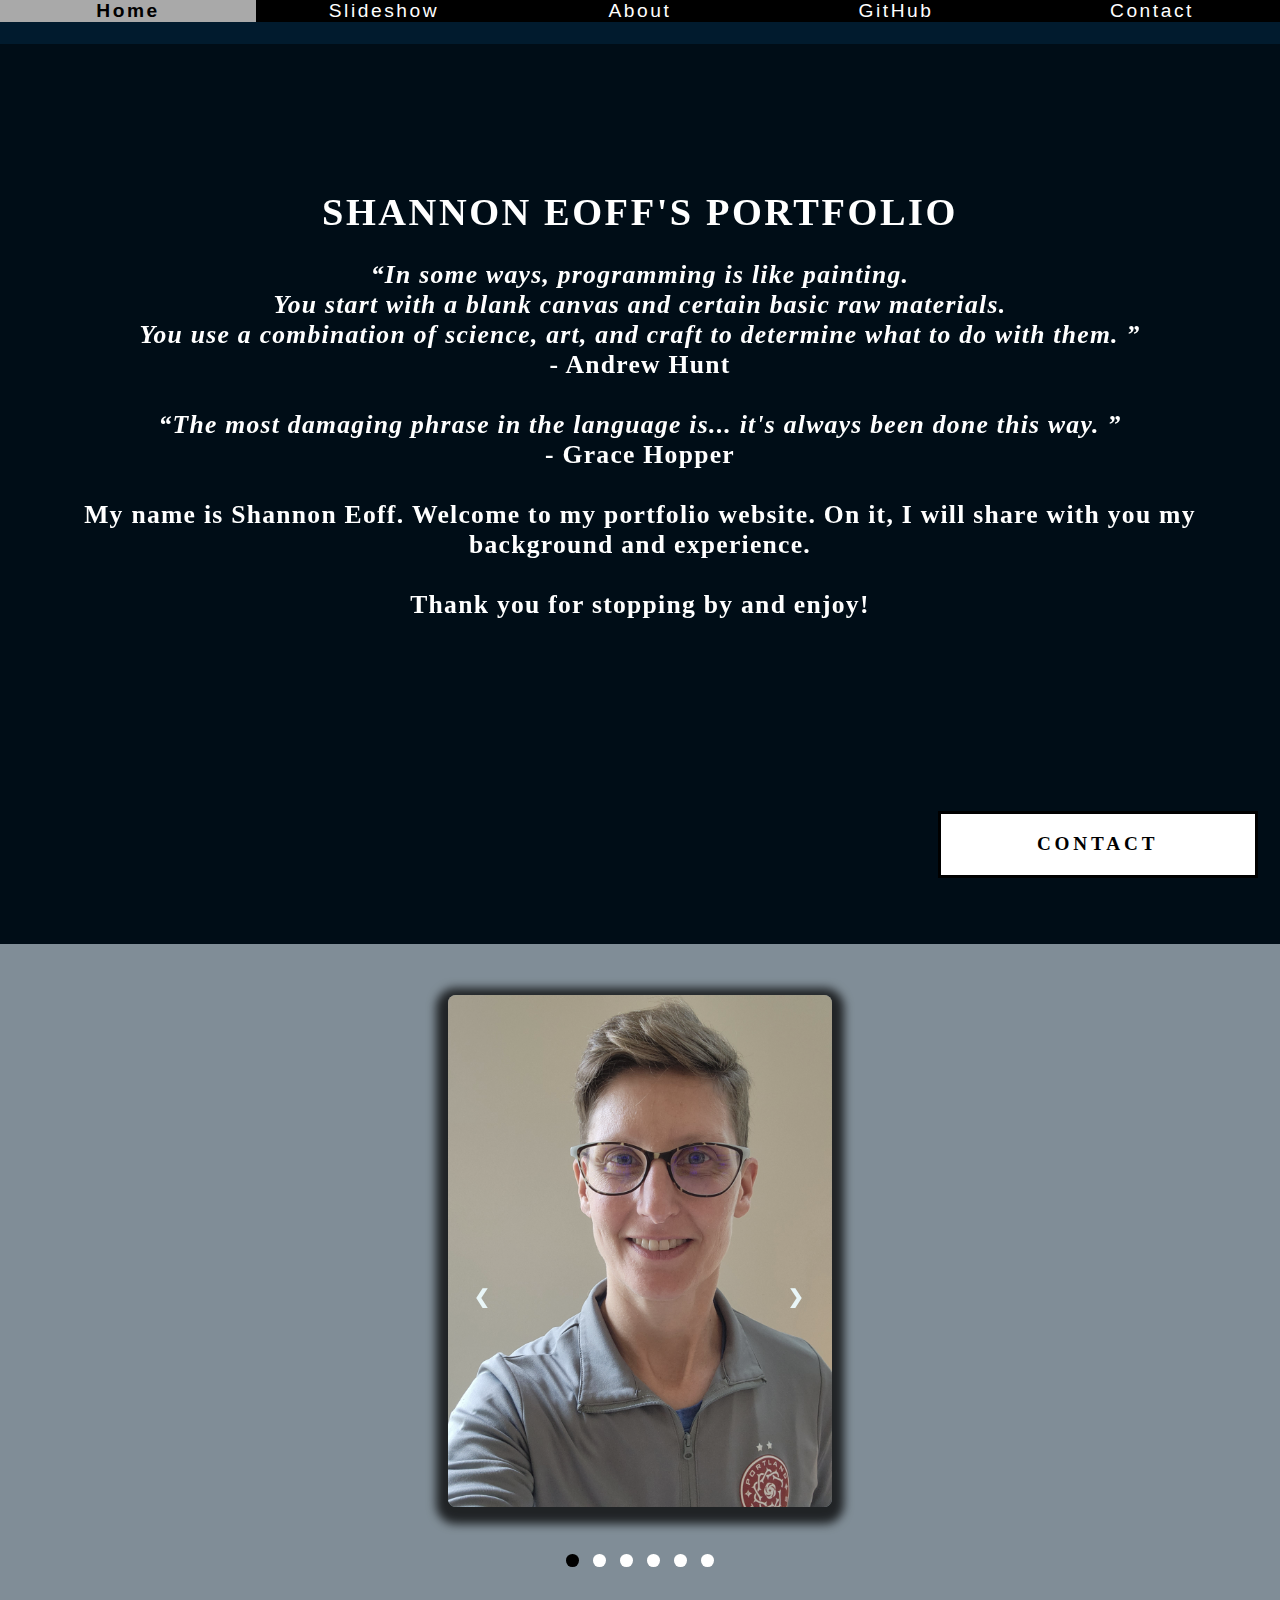
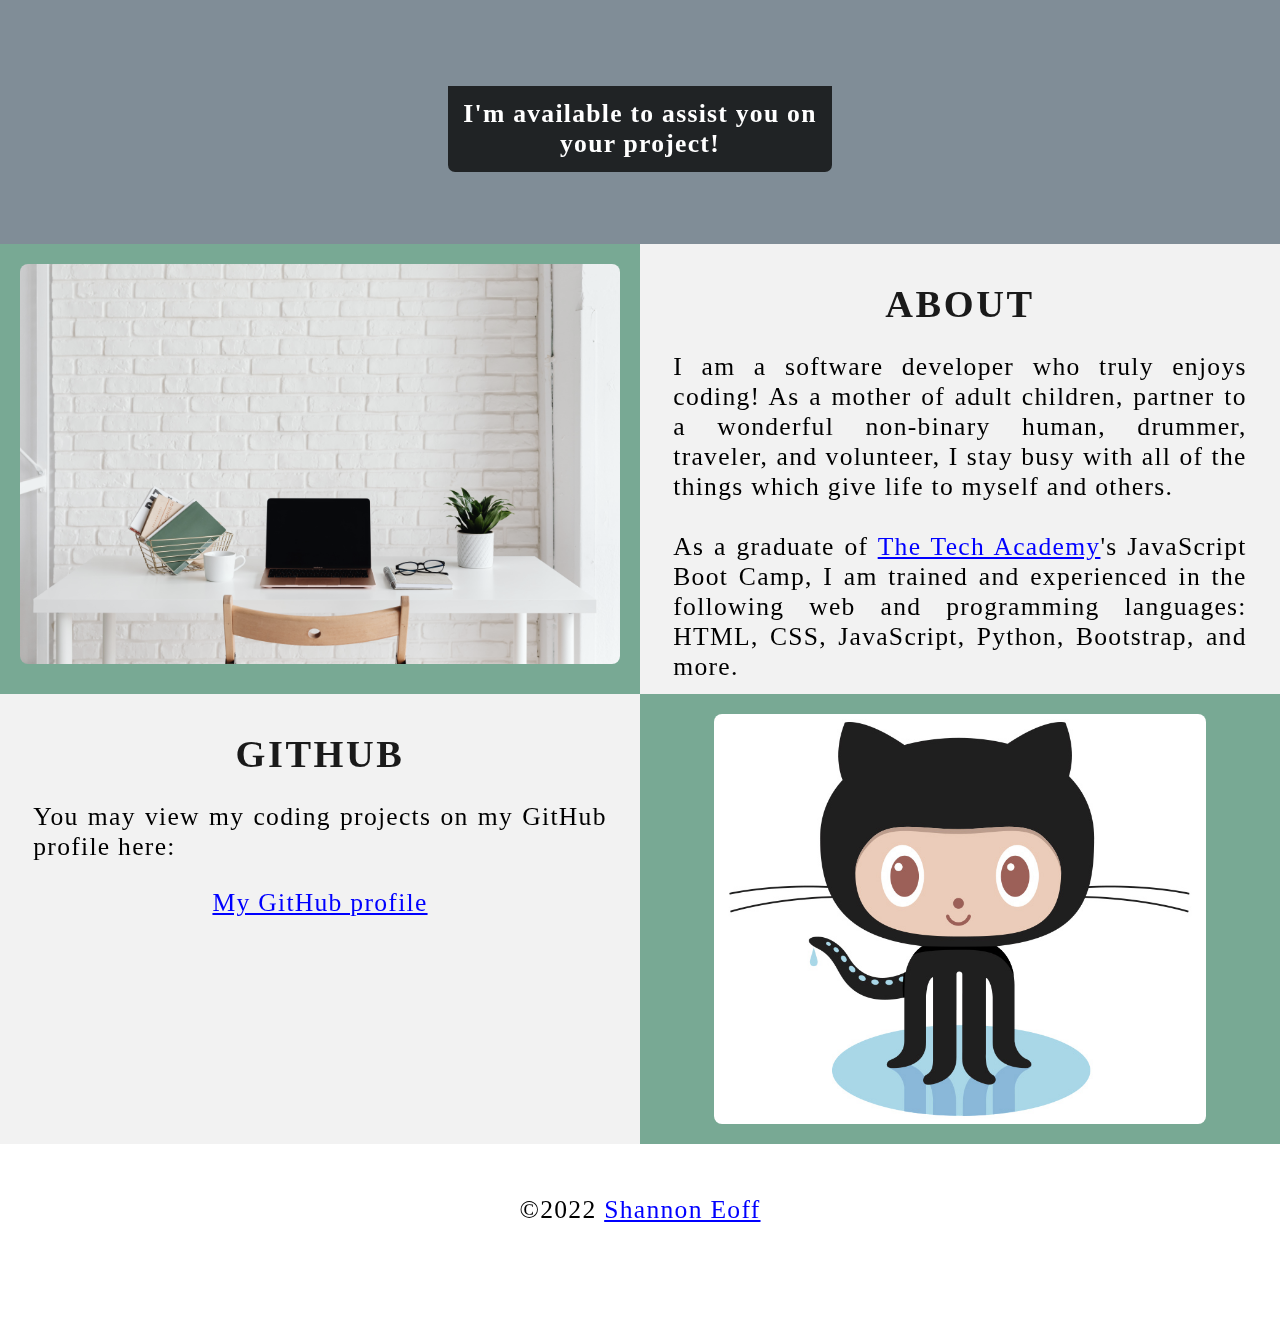
==== index.html @ e1ce5d08 "Edited index.html, portfolio.css: slides + contact" ====
<!DOCTYPE html>
<html lang="en">

<head>
    <meta charset="utf-8">
    <meta name="viewport" content="width=device-width, initial-scale=1" />
    <title>Shannon Eoff: Portfolio</title>
    <link rel="shortcut icon" type="img/jpg" href="images/coding_icon.png">
    <link rel="stylesheet" type="text/css" href="./stylesheet/portfolio.css">
</head>

<body class="background">

    <script>
        document.body.classList.add("fade-out");

        window.addEventListener("DOMContentLoaded", () => {
            document.body.classList.remove("fade-out");
        });
    </script>

    <!-- NAV BAR -->
    <div class="navbar">
        <a class="active" href="#home">Home</a>
        <a href="#slideshow">Slideshow</a>
        <a href="#about">About</a>
        <a href="#github">GitHub</a>
        <a onclick="openForm()" ondblclick="closeForm()" class="contact">Contact</a>
    </div>
    <!-- END NAV BAR -->

    <!-- Breaks between Nav Bar and First Heading -->
    <br>
    <br>

    <!-- BACKGROUND VIDEO -->
    <div id="home">
        <video autoplay muted loop id="Typing_Video">
            <source src="./images/video/Typing.mp4" type="video/mp4">
            <!-- Message if video doesn't run -->
            Your browser does not support HTML5 video.
        </video>
    </div>
    <!-- END BACKGROUND VIDEO -->

    <!-- VIDEO TEXT -->
    <div class="video-text">
        <h1 class="white-text">Shannon Eoff's Portfolio</h1>
        <strong>
            <p class="center">
                <q>In some ways, programming is like painting.
                    <br>You start with a blank canvas and certain basic raw materials.
                    <br>You use a combination of science, art, and craft to determine what to do with them.
                </q>
                <br> - Andrew Hunt
                <br>
                <br>
                <q>The most damaging phrase in the language is...&nbsp;it's always been done this way.
                </q>
                <br> - Grace Hopper
                <br>
                <br>My name is Shannon Eoff.&nbsp;Welcome to my portfolio website.&nbsp;On it, I will share with you my
                background and experience.
                <br>
                <br>Thank you for stopping by and enjoy!
            </p>
        </strong>
    </div>
    <!-- END VIDEO TEXT -->

    <!-- SLIDESHOW SECTION -->
    <div id="slideshow">
        <div id="Slideshow_Background">
            <div id="Slideshow_Container">
                <!-- Slide 1 of 6 -->
                <div class="mySlides fade">
                    <img class="Slideshow_Images" src="images/Selfie.jpg" alt="Selfie">
                    <div class="text">I'm available to assist you on your project!</div>
                </div>
                <!-- Slide 2 of 6 -->
                <div class="mySlides fade">
                    <img class="Slideshow_Images" src="images/HTML_CSS_and_JavaScript.jpeg"
                        alt="HTML, CSS, and JS logos">
                    <div class="text">I am a full-stack software developer,<br>trained in:<br>HTML, CSS, JavaScript,...
                    </div>
                </div>
                <!-- Slide 3 of 6 -->
                <div class="mySlides fade">
                    <img class="Slideshow_Images" src="images/Python.png" alt="Python logo">
                    <div class="text">...the popular programming language, Python,...</div>
                </div>
                <!-- Slide 4 of 6 -->
                <div class="mySlides fade">
                    <img class="Slideshow_Images" src="images/C_Sharp_and_Dot_NET.png" alt="C#, .NET logos">
                    <div class="text">...C#, .NET Framework, ASP.NET, MVC,...</div>
                </div>
                <!-- Slide 5 of 6 -->
                <div class="mySlides fade">
                    <img class="Slideshow_Images" src="images/SQL_and_Database.jpg" alt="SQL logo">
                    <div class="text">...back end development, databases, and SQL.</div>
                </div>
                <!-- Slide 6 of 6 -->
                <div class="mySlides fade">
                    <img class="Slideshow_Images" src="images/binary-world.jpg" alt="Binary Code + Earth">
                    <div class="text"><a class="white-text contact" onclick="openForm()">Reach out and we will talk!</a>
                    </div>
                </div>
                <!-- Previous and Next buttons -->
                <a class="Previous" onclick="plusSlides(-1)">&#10094;</a>
                <a class="Next" onclick="plusSlides(1)">&#10095;</a>
                <br><br> <!-- Adds a space between slideshow images and dots -->
                <!-- Slideshow dots (these are another way for users to navigate through the slideshow) -->
                <div style="text-align: center;">
                    <span class="dot" onclick="currentSlide(1)"></span>
                    <span class="dot" onclick="currentSlide(2)"></span>
                    <span class="dot" onclick="currentSlide(3)"></span>
                    <span class="dot" onclick="currentSlide(4)"></span>
                    <span class="dot" onclick="currentSlide(5)"></span>
                    <span class="dot" onclick="currentSlide(6)"></span>
                </div>
            </div>
        </div>
    </div>

    <!-- ABOUT SECTION -->
    <div class="row" id="about">
        <!-- LEFT COLUMN -->
        <div class="column_2">
            <img src="./images/laptop.jpg" alt="Laptop Setup">
        </div>
        <!-- RIGHT COLUMN -->
        <div class="column_1">
            <h1>About</h1>
            <p>
                I am a software developer who truly enjoys coding! As a mother of adult children, partner to a wonderful
                non-binary human, drummer, traveler, and volunteer, I stay busy with all of the things which give life
                to myself and others.
                <br>
                <br>As a graduate of <a href="https://www.learncodinganywhere.com" target="_blank">The Tech
                    Academy</a>'s JavaScript Boot Camp, I am trained and experienced in the following web and
                programming languages: HTML, CSS, JavaScript, Python, Bootstrap, and more.
                <br>
                <br>Let's collaborate together on your project. <a onclick="openForm()" class="contact">Contact</a> me
                below!
            </p>
        </div>
    </div>
    <!-- END ABOUT SECTION -->

    <!-- GITHUB SECTION -->
    <div class="row" id="github">
        <!-- LEFT COLUMN -->
        <div class="column_1">
            <h1>GitHub</h1>
            <p>
                You may view my coding projects on my GitHub profile here:
                <br>
            <p class="center"><a href="https://github.com/shannoneoff" target="_blank">My GitHub profile</a></p>
            </p>
        </div>
        <!-- RIGHT COLUMN -->
        <div class="column_2">
            <a href="https://github.com/shannoneoff" target="_blank"><img src="./images/Octocat.jpg"
                    alt="GitHub Octocat logo"></a>
        </div>
    </div>
    <!-- END GITHUB SECTION -->

    <!-- CONTACT SECTION -->
    <div id="contact">
        <button onclick="openForm()" class="Pop_Up_Button">CONTACT</button>
        <div class="form-popup" id="myForm">

            <!-- FORMSPREE Form data -->
            <form action="https://formspree.io/f/xyyvpbwa" method="post" class="form-container">
                <h1>Contact</h1>
                <label for="name"><b>Name:</b></label>
                <input type="text" placeholder="Your Full Name" name="name" required>
                <label for="email"><b>Email:</b></label>
                <input type="text" placeholder="Email Address" name="email" required>
                <label for="phone"><b>Phone:</b></label>
                <input type="text" placeholder="Phone Number (optional)" name="phone">
                <label for="message"><b>Message:</b></label>
                <input type="text" placeholder="Enter your message here" name="message" required>

                <button type="submit" class="btn submit">SUBMIT</button>
                <button type="button" class="btn cancel" onclick="closeForm()">CLOSE</button>
            </form>
        </div>
    </div>
    <!-- END CONTACT SECTION -->

    <!-- FOOTER SECTION -->
    <footer>
        <p>
        <p class="center">&copy;2022 <a href="https://github.com/shannoneoff">Shannon Eoff</a></p>
        <br>
        </p>
    </footer>
    <!-- END FOOTER SECTION -->

    <script src="./javascript/portfolio.js"></script>
</body>

</html>
---- stylesheet/portfolio.css ----
/**** GENERAL STYLING ****/

/* HTML */
html {
    background-color: rgb(1, 27, 46);   /* Color of page until fade-in is complete */
    scroll-behavior: smooth;    /* Creates a smooth scrolling effect when Nav Bar is clicked */
}

/* Body */
body {
    margin: 0%;             /* Site displays to the edge of browser screen */
    opacity: 1;             /* Utilizing a fade-in... */
    transition: 0.75s opacity; /* ...as the page loads... */
    letter-spacing: .2vw;   /* Relative measurement: 1vw = 1% of viewport width */
    font-family: Avante Garde, Helvetica;
    font-size: 1.5vw;
    overflow-x: hidden;     /* Prevents horizontal scroll bar from appearing when quote is hovered over */
    user-select: none;      /* Prevents text from being highlighted by user */
}

body.fade-out {             /* ...completing the fade */
    opacity: 0;             /* Sets opacity level at start of page load */
    transition: none;
}

/* Heading 1 Elements */
h1 {
    font-size: 3vw;
    text-transform: uppercase;  /* Capitalizes all h1 headings */
    font-family: "Trebuchet MS", Optima;
    text-align: center;     /* Centers all h1 elements */
    margin-top: 3%;         /* Adds small margin above h1 elements */
    color: #1a1a1a;
}

/* Heading 1 Elements Hover Effect */
h1:hover {
    filter: grayscale(5%);  /* Adds slightly gray filter to h1 headings when hovered over */
    transform: scale(1.1);  /* When h1 elements are hovered over, they increase in size by 1.1 */
    transition: transform 1s;   /* Transformation lasts 1 second */
}

/* Portfolio Title Text */
.white-text {
    color: #fff;          /* Changes color of Portfolio Title text */
    padding-top: 10vh;      /* Adds padding (equal to 10% of viewport height) to top of Portfolio Title text */
}

/* Paragraph Elements */
p {
    font-family: Perpetua, Rockwell Extra Bold;
    text-align: justify;    /* Justifies text in paragraph elements */
    letter-spacing: .1vw;   /* Expands text slightly */
    font-size: 2.5vw;       /* Relative font sizing equal to 2.5% of viewport width */
    padding-left: 1vw;      /* Relative padding equal to 1% of viewport width */
    padding-right: 1vw;
}

/* Paragraph Elements Hover Effect */
p:hover {
    transition: transform 1s;   /* Transform effect lasts 1 second */
    transform: scale(1.01); /* Paragraphs increase slightly in size when hovered over */
}

/* Center Class */
.center {
    text-align: center;     /* Centers text */
}

/* Center Class Hover Effect - Quote, GitHub Link, and Footer */
.center:hover {
    transition: transform 2s;   /* Transform effect lasts 2 seconds */
    transform: scale(1.1);  /* Center Class elements increase in size by 10% when hovered over */
}

/* Anchor Elements */
a {
    color: blue;          /* All links are blue */
    cursor: pointer;        /* Mouse changes to a pointer when hovering over or clicking links */
    text-decoration: underline; /* All links are underlined */
}

/* Quotation Elements */
q {
    font-style: italic;     /* Italicizes quote */
}

/* Image Elements */
img {
    filter: grayscale(25%); /* Rids images of 25% of their color */
    border-radius: 8px;     /* Images have rounded corners */
    max-width: 100%;        /* All images stay within the width of their container */
    max-height: 100%;       /* All images stay within the height of their container */
    display: block;         /* By specifying block display, images will be able to be centered */
    margin: auto auto auto auto;    /* Centers all images */
}

/* Image Elements Hover Effect */
img:hover {
    filter: grayscale(5%);  /* Brings back most of images' color when hovered over */
    transition: transform 1s;   /* Transforms image in 1 second */
    transform: scale(1.1);  /* Increases image size when hovered over */
}

/* Footer Element */
footer {
    padding: 2%;            /* Padding is equal to 2% of the width of the element's area */
    background-color: white;
}

/**** END OF GENERAL STYLING ****/

/**** NAVBAR STYLING ****/
.navbar {
    overflow: hidden;       /* Any content overflowing Nav Bar boundary is not displayed */
    background-color: black;    /* Nav Bar color is black */
    position: fixed;        /* Keeps Nav Bar fixed at top of screen while scrolling */
    top: 0;                 /* No space is displayed above Nav Bar */
    width: 100%;            /* Nav Bar spans width of page */
    z-index: 1;             /* Ensures other elements don't display over Nav Bar */
    -webkit-animation: moveNav 5s;  /* For Safari 4.0 - 8.0 */
    animation: moveNav 5s;  /* moveNav animation lasts 5 seconds */
}

/* moveNav animation effect for moving the nav bar in from the left of the screen */
@keyframes moveNav {
    from {left: -100vw;}    /* Navbar is starting off screen to the left */
    to {left: 0vw;}         /* Moves the navbar into place on the screen */
}

/* Navbar links */
.navbar a {
    float: left;            /* Nav Bar text floats on the left */
    display: block;         /* Ensures text will display on the same line or row, instead of a new line */
    color: white;         /* Nav Bar text font color */
    padding: .75vw 1 vw;    /* Padding around text */
    text-decoration: none;  /* Gets rid of underlines under text */
    width: 20%;
    font-family: Avant Garde, Helvetica;
    font-size: 1.5vw;
    text-align: center;     /* Centers text within its container */
    position: relative;     /* Sets text relative to its normal positioning, allowing us to use the animation below */
    -webkit-animation: moveNavText 2s;    /* Animation for Safari 4.0 - 8.0 */
    animation: moveNavText 2s;    /* Applies moveNavText animation for 2 seconds */
}

/* moveNavText animation effect for moving the navbar text from above the view to the navbar */
@keyframes moveNavText {
    from {top: -100vw;}     /* Sets Nav Bar text 100% above viewport */
    to {top: 0vw;}          /* Lowers Nav Bar text onto the Nav Bar */
}

/* Navbar hover effects */
.navbar a:hover {
    background-color: #f4f4f4;  /* Defines background color displayed when link is hovered over */
    color: black;           /* Font color displayed when Nav Bar elements are hovered over */
    font-weight: bold;        /* Text becomes bold when hovered over */
    cursor: pointer;
    transition: 0.5s ease-in; /* Creates smooth transition for hover trigger */
}

/* Navbar Home button */
.navbar a.active {            /* Targets the a element on Nav Bar with the "active" class */
    background-color: darkgray;
}
/**** END NAVBAR STYLING ****/

/**** VIDEO STYLING ****/
/* Formatting for background video */
#Typing_Video {
    position: fixed;            /* Fixes video to page */
    right: 0;                   /* Ensures no space between edge of video and edge of page */
    bottom: 0;                  /* Ensures no space between edge of video and bottom of page */
    min-width: 100%;            /* Video is displayed across full width of page */
    z-index: -1;                /* Places video behind other elements on page */
}

/* Text over video */
.video-text {
    background: rgba(0, 0, 0, 0.5); /* Semi-transparent background for text to sit over */
    color: white;               /* Makes the font color white */
    width: 100%;                  /* Ensures the video-text container fills width of video */
    height: 100vh;                /* Ensures the video-text container fills height of viewport so slideshow is not 
                                        partially displayed */
    padding-top: 2vh;             /* Adds padding around video-text container so background goes slightly beyond text */
    position: relative;           /* Sets text relative to normal positioning, allowing use of animation below */
    -webkit-animation: moveVideoText 5.1s;  /* Animation for Safari 4.0 - 8.0 */
    animation: moveVideoText 5.1s;  /* Animation takes 5.1 seconds */
}

/* Causes overlay video text to move up from bottom of page upon page load */
@keyframes moveVideoText {
    from {top: -100vw;}             /* Sets position of video text to above the viewport */
    to {top: 0vw;}                  /* Moves video text to normal positioning on viewport */
}
/**** END VIDEO STYLING ****/

/**** SLIDESHOW STYLING ****/
#Slideshow_Background {
    background: rgba(255, 255, 255, 0.5);  /* Creates a slightly transparent white background that's placed over the 
                                                video in the background */
}

.mySlides {
    display: none;                  /* Prevents images from being displayed - JS will be used to display them */
}

/* Slideshow section / container */
#Slideshow_Container {
    width: 30vw;                    /* Relative sizing of the container for the slideshow set to 30% of viewport width */
    height: 100vh;                  /* Relative sizing of the container for the slideshow set to 100% of viewport height */
    padding-top: 4%;                /* Adds a small padding to top of slideshow container */
    padding-bottom: 4%;             /* Adds a small padding to bottom of slideshow container */
    position: relative;             /* Sets container relative to its normal positioning */
    margin: auto;                   /* Horizontally centers container on page */
}

/* Removes underline from Previous and Next buttons on slideshow */
#Slideshow_Container a {
    text-decoration: none;
}

/* Images contained within slideshow */
.Slideshow_Images {
    vertical-align: middle;         /* Centers images vertically within slideshow container */
    height: auto;                   /* Height of images is automatically adjusted based on content (ie if images are 
                                        different sizes, they display as different sizes */
    box-shadow: 0px 5px 10px 12px rgba(0, 0, 0, .75);   /* Adds shadow around slideshow images */
    width: 100%;                    /* Width of images is automatically adjusted based upon content */
}

/* Next and Previous buttons */
.Previous, .Next {
    cursor: pointer;                /* Mouse changes to pointer when buttons are selected */
    position: absolute;             /* Buttons positioned relative to slideshow container */
    top: 35%;                       /* Moves buttons up in slideshow container */
    width: auto;                    /* Width of buttons is automatically adjusted based upon content */
    padding: 2vw;                   /* Adds padding equal to 2% of viewport width */
    color: rgb(233, 246, 248);
    font-weight: bold;
    font-size: 1.5vw;
    border-radius: 0 3px 3px 0;     /* Adds slightly rounded border on top and bottom right corners */
    user-select: none;              /* Makes it so user cannot highlight text */
    transition: 0.6s ease;          /* Specifies details of hover transition for these elements */
}

/* Positioning Next button on right hand side */
.Next {
    right: 0;                       /* Moves Next button to right side of slideshow container */
    border-radius: 0 3px 3px 0;     /* Changes border radius on Next button to top and bottom left of button */
}

/* Hover effect on slideshow buttons */
.Previous:hover, .Next:hover {
    background-color: rgba(0, 0, 0, 0.4);   /* Makes background of arrows a transparent gray color */
    color: white;                   /*Makes arrows white when hovered over */
}

/* Slideshow text */
.text {
    color: white;
    padding: 1vw;
    position: absolute;             /* Ensures text is positioned within image */
    bottom: 8vh;                    /* Sets text at bottom of image */
    width: 100%;                    /* Element covers full width of image */
    text-align: center;             /* Text is centered within image */
    font-family: Perpetua, Rockwell Extra Bold;
    letter-spacing: .1vw;           /* Gives slight spacing between letters */
    font-size: 1.5vw;               /* Font size is relative to size of viewport width */
    background-color: rgba(0, 0, 0, 0.75);  /* Gives slightly transparent black background */
    font-weight: bold;
    border-radius: 0px 0px 7px 7px; /* Gives text background rounded corners on bottom left and right corners */
}

/* Styling of dots under slideshow */
.dot {
    cursor: pointer;                /* Cursor changes to pointer when hover over dots */
    height: 1vw;                    /* Dots are sized relative to viewport width */
    width: 1vw;
    margin: .25vw;                  /* Adds additional spacing between dots */
    background-color: white;      /* Makes dots white */
    border-radius: 50%;             /* Makes dots circles by rounding each corner */
    display: inline-block;          /* Allows dots to sit next to each other rather than on a new line */
    transition: background-color 0.6s ease; /* Dots transition to different color when clicked or hovered over (affect 
                                                is defined below) */
    z-index: 1;                     /* Dots will be displayed above other elements */
}

/* Hover effect for slideshow dots */
.active, .dot:hover {
    background-color: black;        /* Sets color of dots when active or hovered over */
}

/* Fading animation for slideshow */
.fade {
    animation-name: fade;           /*Fade animation is defined below */
    animation-duration: 1.5s;       /* Animation lasts 1.5 seconds */
    -webkit-animation-name: fade;   /* Same as above for Safari 4.0 - 8.0 */
    -webkit-animation-duration: 1.5s;
}

@-webkit-keyframes fade {           /* For Safari */
    from {opacity: .4;}             /* Image starts transparent */
    to {opacity: 1;}                /* Image ends opaque */
}

@keyframes fade {                   /* Same as above for other browsers */
    from {opacity: .4;}
    to {opacity: 1;}
}
/**** END SLIDESHOW STYLING ****/

/**** TABLE STYLING ****/
* { /* Asterisk is a universal selector that applies effect to all elements on page */
    box-sizing: border-box;         /* Creates box with border within which is placed most of the text */
}

.column_1 {
    float: left;
    width: 50%;                     /* Column takes up half of page width */
    padding: 1.6%;
    height: 450px;                  /* Sets height of column to 450px - ADJUSTABLE */
    background-color: #f2f2f2;    /* Sets background color of left columns */
}

.column_2 {
    float: left;
    width: 50%;
    padding: 1.6%;
    height: 450px;
    background-color: #78a994;
}

/* Inserts content after row elements */
.row::after {
    content: "";                    /* Leaving blank allows footer to be displayed */
    display: table;                 /* Specifies type of display behavior; table value tells browser to treat element 
                                        as a table */
    clear: both;                    /* Clears elements from floating on left or right of row */
}
/**** END TABLE STYLING ****/

/**** CONTACT FORM STYLING ****/
/* Button used to open the Contact form - fixed at bottom of page */
.Pop_Up_Button {
    position: fixed;                /* Element is positioned relative to viewport and stays in same location always */
    bottom: 1.75vw;                 /* Positions button slightly up from bottom of viewport */
    right: 1.75vw;                  /* Positions viewport slightly right from side of viewport */
    width: 25vw;                    /* Sets width relative to viewport width */
    background-color: white;      /* Sets background color of button to white */
    color: black;                 /* Sets color of button text to black */
    border: solid black;          /* Makes solid black border around button */
    cursor: pointer;                /* Changes cursor when hovered over button to a pointer */
    -webkit-animation: movePopup 5s;    /* Animation set for 5 seconds in Safari 4.0 - 8.0 */
    animation: movePopup 5s;        /* Animation set for 5 seconds */
}

/* movePopup animation moves button from off the right side of screen to its fixed location on viewport */
@keyframes movePopup {
    from {right: -40vw;}
    to {right: 1.75vw;}
}

@-webkit-keyframes movePopup {
    from {right: -40vw;}
    to {right: 1.75vw;}
}

/* Styling for Contact form */
.form-popup {
    z-index: 8;                     /* Ensures contact form shows above all other elements on page */
    display: none;                  /* Causes form not to display - JS will be used to show form */
    position: fixed;                /* Form stays in same location always */
    bottom: .5vw;                   /* Positions form slightly up from bottom of viewport */
    right: .5vw;                    /* Positions form slightly in from right side of viewport */
}

/* Form container styling */
.form-container {
    max-width: 49vw;                /* Relative sizing of form container - 49% of viewport width */
    padding: 1vw;                   /* Adds padding between form-popup and form-container */
    background-color: white;
}

/* Input fields */
.form-container input[type=text] {
    width: 100%;                    /* Input boxes completely fill width of form container */
    padding: .93vw;                 /* Adds padding to input boxes */
    margin: .6vw 0 .6vw 0;          /* Adds space between input boxes and labels */
    border: none;                   /* Removes border from input boxes */
    background: Gainsboro;        /* Sets background color of input boxes */
    font-size: 1vw;                 /* Relative font sizing based upon width of viewport */
}

/* General styling for all buttons */
button {
    font-family: "Trebuchet MS", Optima;
    letter-spacing: .3vw;           /* Adds slight spacing between letters */
    font-size: 1.5vw;               /* Relative sizing of text */
    font-weight: bold;
    padding: 1.5vw;                 /* Adds padding to text in button */
    cursor: pointer;                /* Cursor changes to pointer over button elements */
    width: 100%;                    /* Sets width of buttons to 100% of their containers */
    height: auto;                   /* Allows height to be resized depending on content showing */
}

/* Hover effects for Contact and Submit buttons */
button:hover, .form-container .btn:hover {
    color: white;                   /* Text in buttons turns white when hovered over */
    background-color: black;        /* Background of button changes to black when hovered over */
    transition-duration: 1s;          /* Transition lasts 1 second */
    -webkit-transition-duration: 1s;  /* For Safari 4.0 - 8.0 */
    border-color: silver;           /* Border turns silver when button is hovered over */
}

/* Submit button */
.form-container .btn {
    background-color: white;
    color: black;
    border-color: black;
    margin-bottom: 1vh;                 /* Adds space between Submit and Close buttons */
}

/* Submit button upon hover */
.form-container .submit:hover {
    color: white;
    background-color: rgba(3, 104, 5, 0.575);
    transition-duration: 1s;
    -webkit-transition-duration: 1s;
    border-color: black;
}

/* Close button */
.form-container .cancel {
    background-color: black;
    color: white;
    border-color: gray;
}

/* Close button upon hover */
.form-container .cancel:hover {
    color: white;
    background-color: darkred;
    transition-duration: 1s;
    -webkit-transition-duration: 1s;
    border-color: black;
}
/**** END CONTACT FORM STYLING ****/

/**** MEDIA QUERY SECTION ****/
/* Media rules for paragraph font size for different screen sizes */
@media screen and (max-width: 527px) {
    p, .text {
        font-size: 3.75vw;
    }
}

@media screen and (min-width: 528px) and (max-width: 660px) {
    p, .text {
        font-size: 3.5vw;
    }
}

@media screen and (min-width: 661px) and (max-width: 799px) {
    p, .text {
        font-size: 2.75vw;
    }
}

@media screen and (min-width: 800px) and (max-width: 924px) {
    p, .text {
        font-size: 2.5vw;
    }
}

@media screen and (min-width: 925px) and (max-width: 1050px) {
    p, .text {
        font-size: 2.25vw;
    }
}

@media screen and (min-width: 1051px) and (max-width: 1310px) {
    p, .text {
        font-size: 2vw;
    }
}

@media screen and (min-width: 1311px) and (max-width: 1535px) {
    p, .text {
        font-size: 1.75vw;
    }
}

@media screen and (min-width: 1536px) and (max-width: 2269px) {
    p, .text {
        font-size: 1.5vw;
    }
}

@media screen and (min-width: 2270px) {
    p, .text {
        font-size: 1.35vw;
    }
}

/* In media queries, applies Images styles for screens 576px and smaller */
@media screen and (max-width:576px) {
    #Slideshow_Container {
        width: 80vw;                /* Relative sizing of the container for the slideshow set to 30% of viewport width */
    }

/* Screens under 576px will not display background video */
@media screen and (max-width: 576px) {
    #Typing_Video {
        display: none;
    }
}

/* Screens 1080px and smaller will display Nav Bar links equally distributed */
@media screen and (max-width: 1080px) {
    .navbar a {
        width: 20%;                         /* Each navbar link takes up 1/5 of Nav Bar */
        font-size: 2.5vw;
    }
}

/* Enlarges font of title, quote, and slideshow text for smaller screens */
@media screen and (max-width: 1080px) {
    .quote {
        font-size: 3.5vw;
    }

    .white-text {
        font-size: 4.5vw;
    }
}

/* Increases size of columns for larger screens */
@media screen and (min-width: 1725px) {
    .column_1 {
        height: 550px;
    }

    .column_2 {
        height: 550px;
    }
}

/* Removes margin-top from h1 elements for extra large screens (so that paragraph fits in column */
@media screen and (min-width: 2000px) {
    h1 {
        margin-top: 0;
    }
}
/**** END OF MEDIA QUERY SECTION ****/
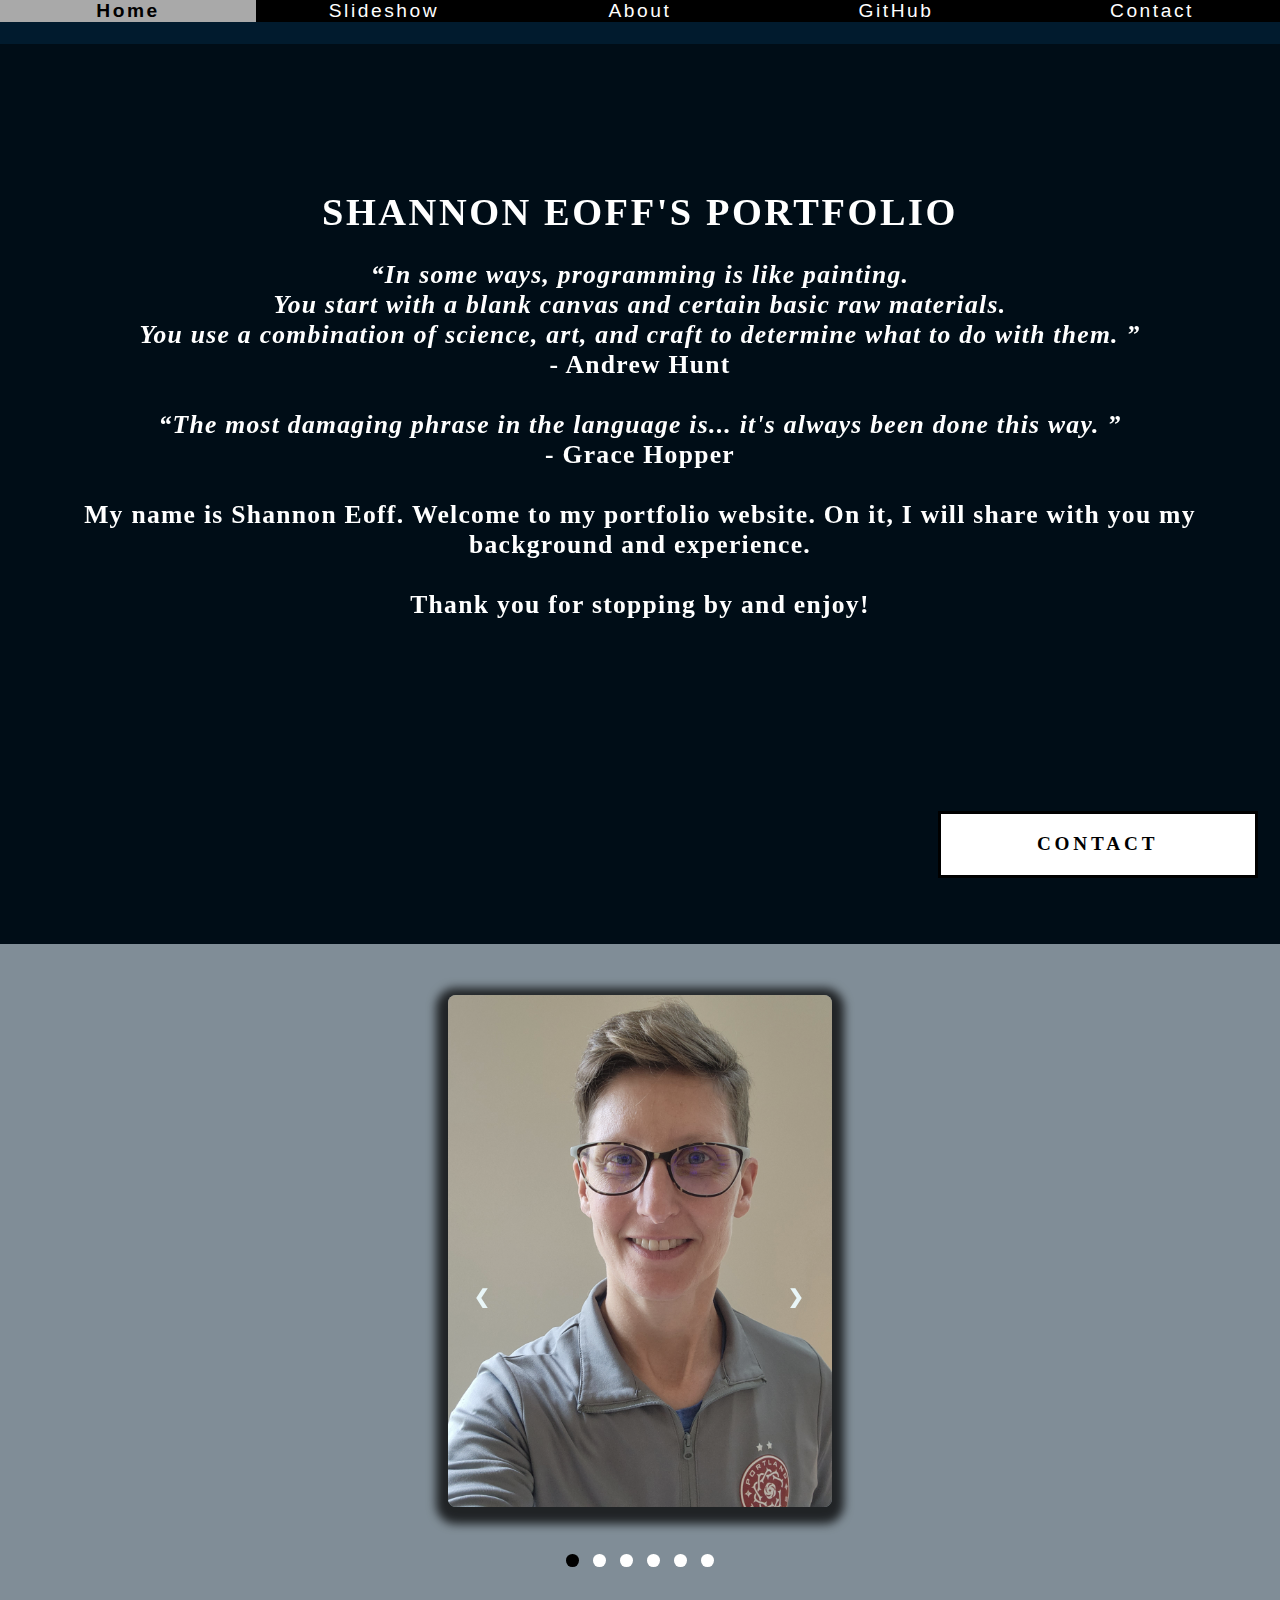
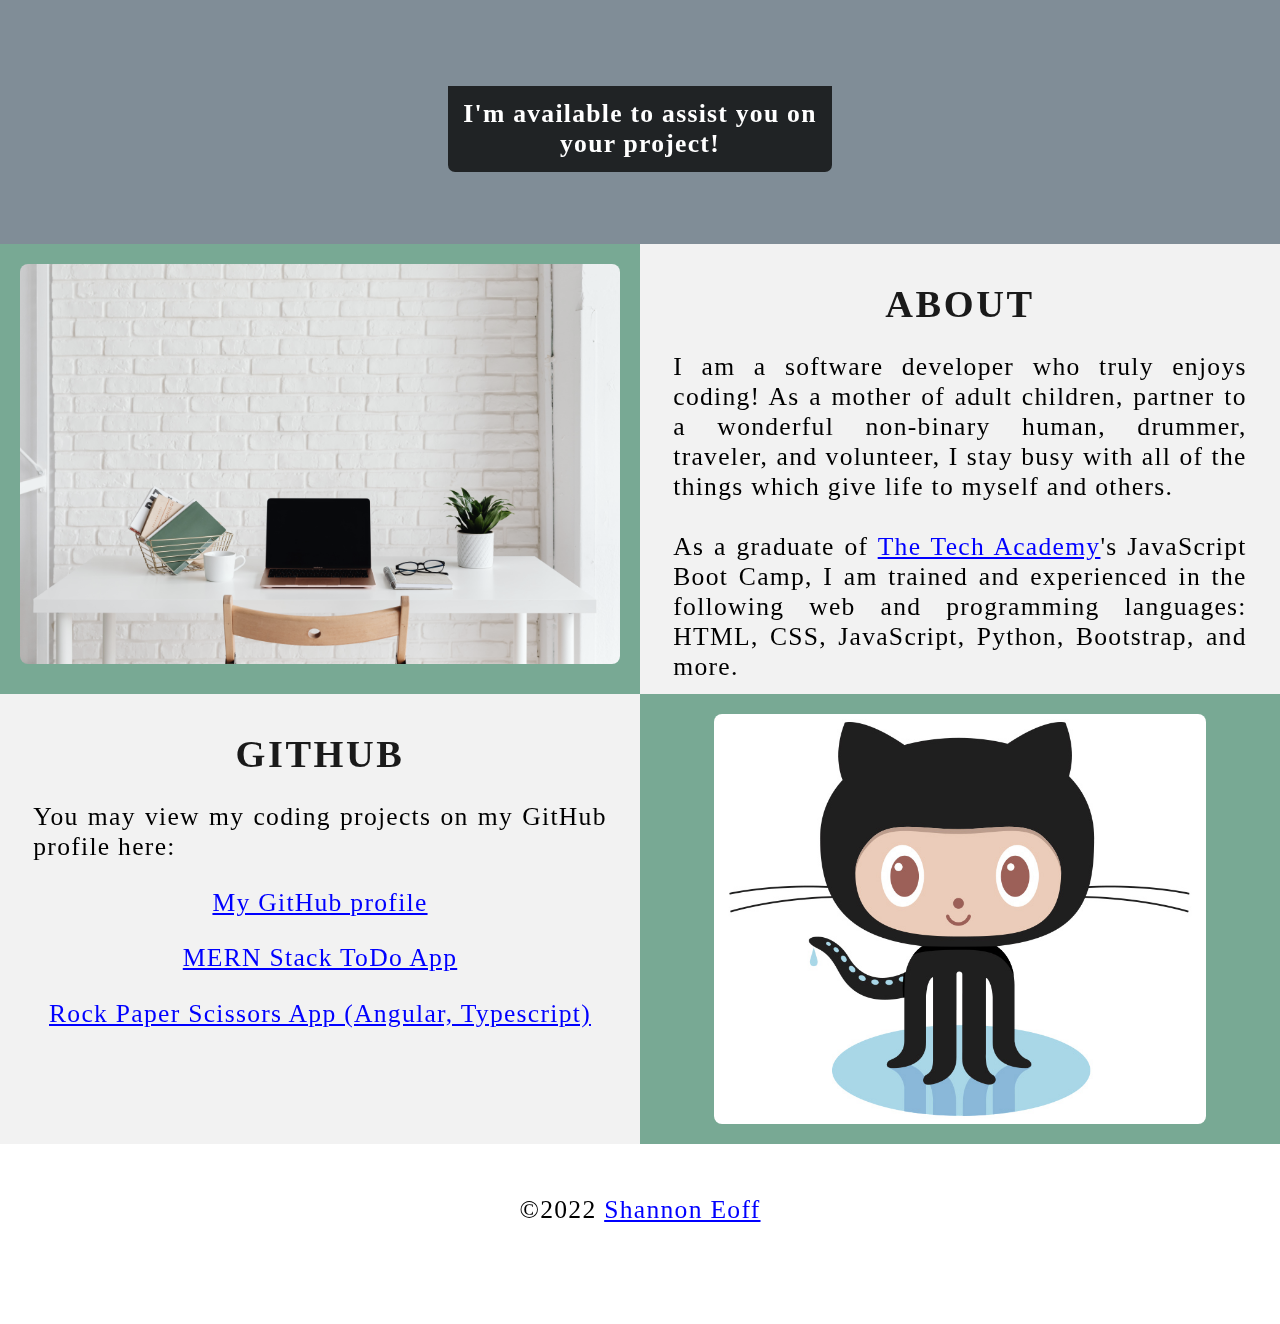
==== commit 4886e2bc: "Added project links to GitHub section" ====
--- a/index.html
+++ b/index.html
@@ -91,13 +91,13 @@
                 </div>
                 <!-- Slide 4 of 6 -->
                 <div class="mySlides fade">
-                    <img class="Slideshow_Images" src="images/C_Sharp_and_Dot_NET.png" alt="C#, .NET logos">
-                    <div class="text">...C#, .NET Framework, ASP.NET, MVC,...</div>
+                    <img class="Slideshow_Images" src="images/Angular_and_NodeJS.png" alt="Angular + Node.js logo">
+                    <div class="text">...Angular, Node.js, SASS, ASP.NET, MVC,...</div>
                 </div>
                 <!-- Slide 5 of 6 -->
                 <div class="mySlides fade">
                     <img class="Slideshow_Images" src="images/SQL_and_Database.jpg" alt="SQL logo">
-                    <div class="text">...back end development, databases, and SQL.</div>
+                    <div class="text">...back end development, MongoDB, and SQL.</div>
                 </div>
                 <!-- Slide 6 of 6 -->
                 <div class="mySlides fade">
@@ -155,7 +155,9 @@
             <p>
                 You may view my coding projects on my GitHub profile here:
                 <br>
-            <p class="center"><a href="https://github.com/shannoneoff" target="_blank">My GitHub profile</a></p>
+                <p class="center"><a href="https://github.com/shannoneoff" target="_blank">My GitHub profile</a></p>
+                <p class="center"><a href="https://github.com/shannoneoff/Todo_App" target="_blank">MERN Stack ToDo App</a></p>
+                <p class="center"><a href="https://github.com/shannoneoff/rockpaperscissors" target="_blank">Rock Paper Scissors App (Angular, Typescript)</a></p>
             </p>
         </div>
         <!-- RIGHT COLUMN -->
@@ -202,4 +204,4 @@
     <script src="./javascript/portfolio.js"></script>
 </body>
 
-</html>+</html>
--- a/stylesheet/portfolio.css
+++ b/stylesheet/portfolio.css
@@ -422,7 +422,7 @@
 }
 
 /* Submit button upon hover */
-.form-container .submit:hover {
+.form-container .btn:hover {
     color: white;
     background-color: rgba(3, 104, 5, 0.575);
     transition-duration: 1s;
@@ -508,6 +508,7 @@
     #Slideshow_Container {
         width: 80vw;                /* Relative sizing of the container for the slideshow set to 30% of viewport width */
     }
+}
 
 /* Screens under 576px will not display background video */
 @media screen and (max-width: 576px) {
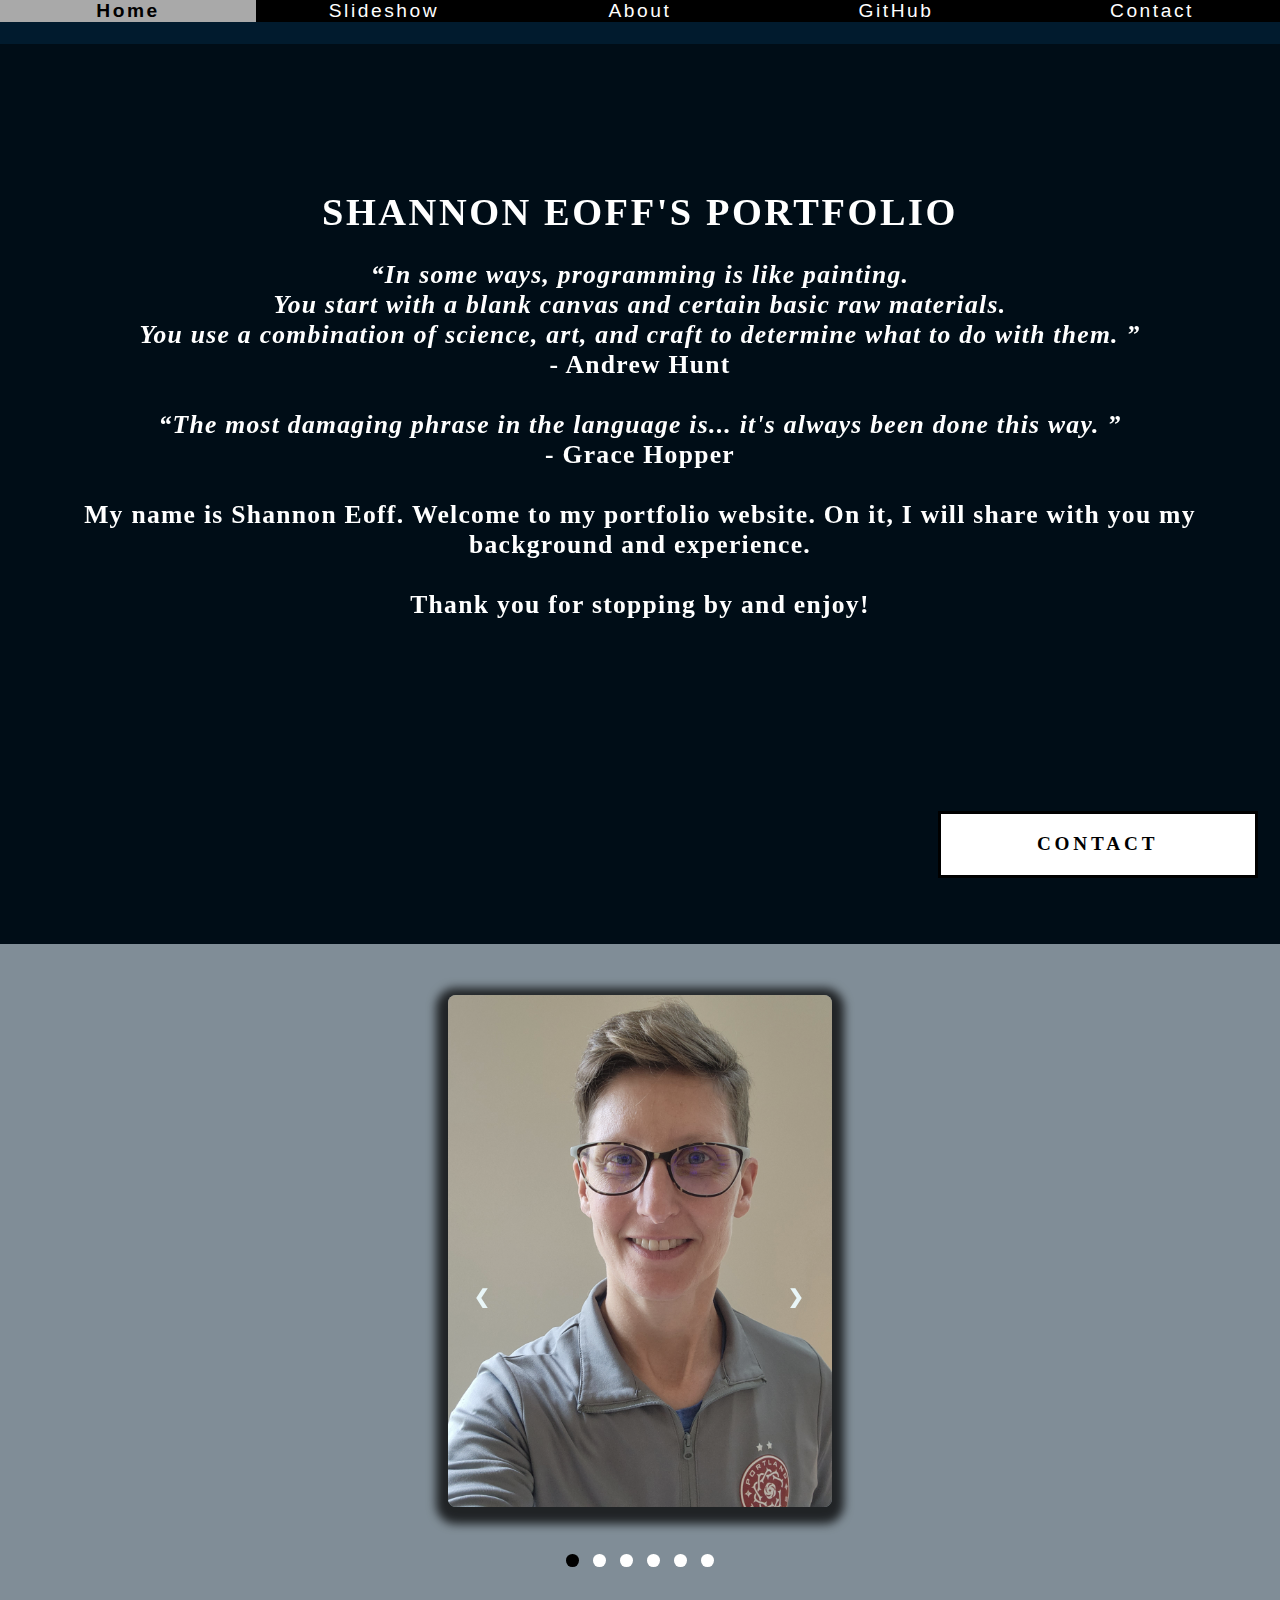
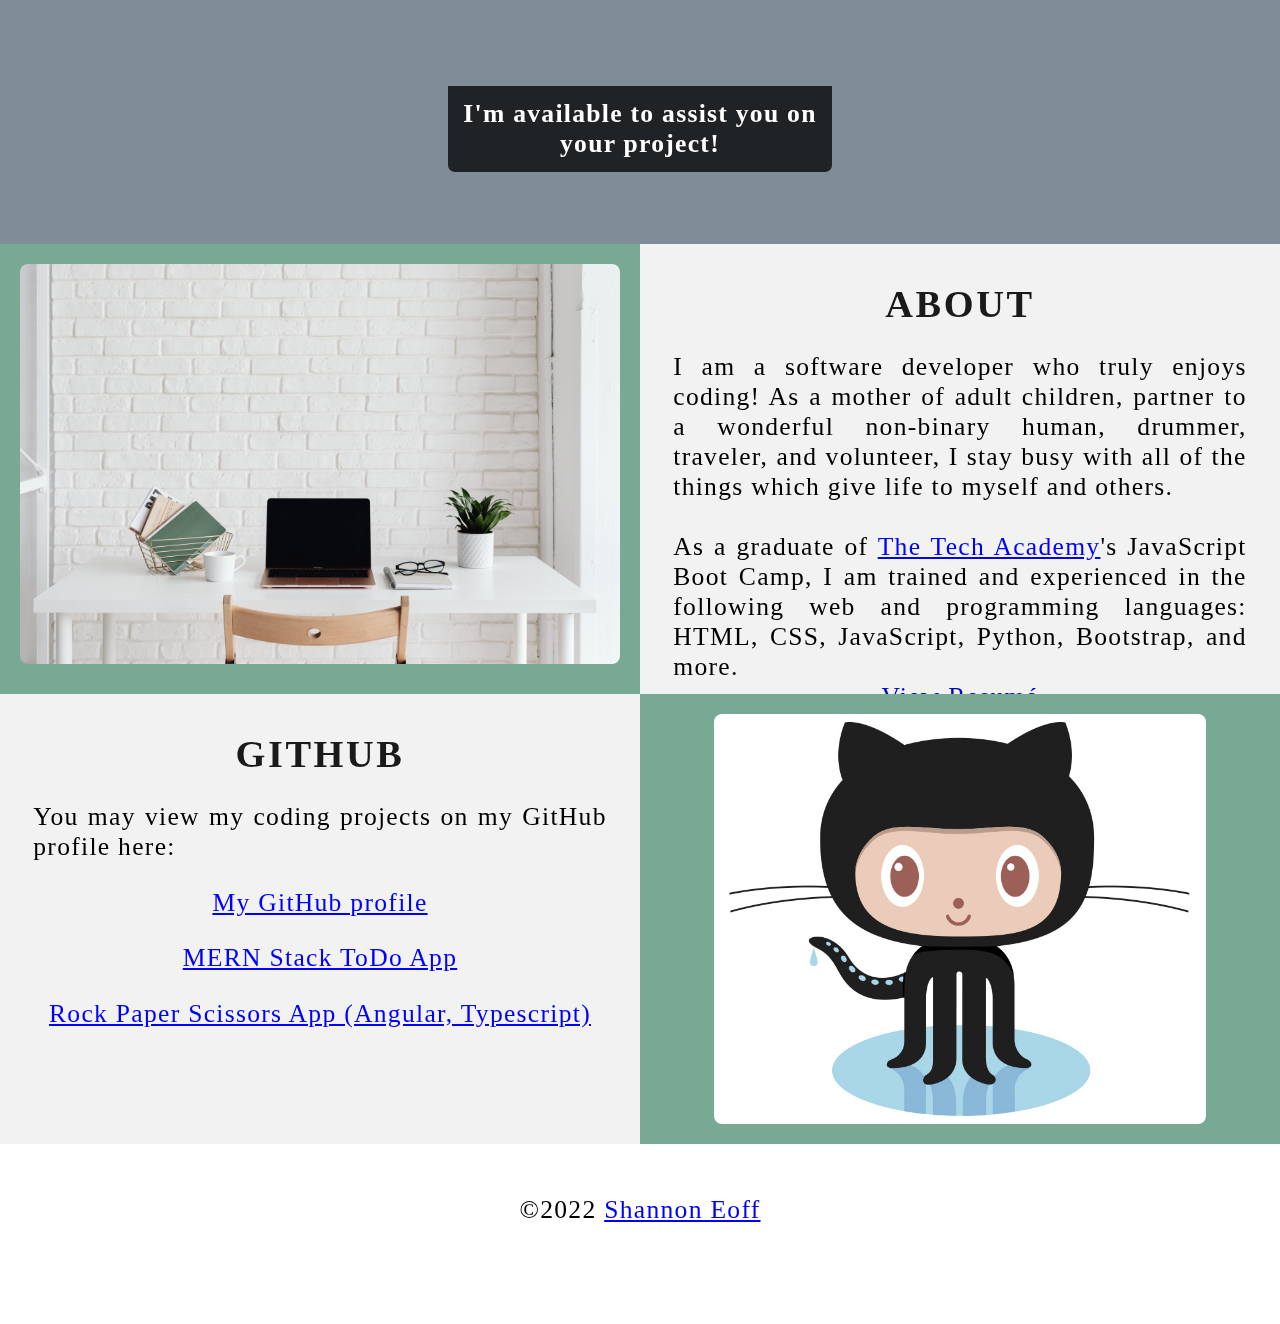
==== commit 0138c04c: "Upload/link to resume, edit animation/contact CSS" ====
--- a/index.html
+++ b/index.html
@@ -140,6 +140,7 @@
                     Academy</a>'s JavaScript Boot Camp, I am trained and experienced in the following web and
                 programming languages: HTML, CSS, JavaScript, Python, Bootstrap, and more.
                 <br>
+                <a class="resumelink" href="./images/Resume.pdf" target="_blank">View Resum&eacute;</a>
                 <br>Let's collaborate together on your project. <a onclick="openForm()" class="contact">Contact</a> me
                 below!
             </p>
--- a/stylesheet/portfolio.css
+++ b/stylesheet/portfolio.css
@@ -80,6 +80,14 @@
     text-decoration: underline; /* All links are underlined */
 }
 
+a.resumelink {
+    color: mediumblue;
+    cursor: pointer;
+    display: flex;
+    text-decoration: underline;
+    justify-content: center;
+}
+
 /* Quotation Elements */
 q {
     font-style: italic;     /* Italicizes quote */
@@ -118,8 +126,8 @@
     top: 0;                 /* No space is displayed above Nav Bar */
     width: 100%;            /* Nav Bar spans width of page */
     z-index: 1;             /* Ensures other elements don't display over Nav Bar */
-    -webkit-animation: moveNav 5s;  /* For Safari 4.0 - 8.0 */
-    animation: moveNav 5s;  /* moveNav animation lasts 5 seconds */
+    -webkit-animation: moveNav 3s;  /* For Safari 4.0 - 8.0 */
+    animation: moveNav 3s;  /* moveNav animation lasts 3 seconds */
 }
 
 /* moveNav animation effect for moving the nav bar in from the left of the screen */
@@ -184,8 +192,8 @@
                                         partially displayed */
     padding-top: 2vh;             /* Adds padding around video-text container so background goes slightly beyond text */
     position: relative;           /* Sets text relative to normal positioning, allowing use of animation below */
-    -webkit-animation: moveVideoText 5.1s;  /* Animation for Safari 4.0 - 8.0 */
-    animation: moveVideoText 5.1s;  /* Animation takes 5.1 seconds */
+    -webkit-animation: moveVideoText 3.1s;  /* Animation for Safari 4.0 - 8.0 */
+    animation: moveVideoText 3.1s;  /* Animation takes 3.1 seconds */
 }
 
 /* Causes overlay video text to move up from bottom of page upon page load */
@@ -351,8 +359,8 @@
     color: black;                 /* Sets color of button text to black */
     border: solid black;          /* Makes solid black border around button */
     cursor: pointer;                /* Changes cursor when hovered over button to a pointer */
-    -webkit-animation: movePopup 5s;    /* Animation set for 5 seconds in Safari 4.0 - 8.0 */
-    animation: movePopup 5s;        /* Animation set for 5 seconds */
+    -webkit-animation: movePopup 3s;    /* Animation set for 3 seconds in Safari 4.0 - 8.0 */
+    animation: movePopup 3s;        /* Animation set for 3 seconds */
 }
 
 /* movePopup animation moves button from off the right side of screen to its fixed location on viewport */
@@ -389,7 +397,12 @@
     margin: .6vw 0 .6vw 0;          /* Adds space between input boxes and labels */
     border: none;                   /* Removes border from input boxes */
     background: Gainsboro;        /* Sets background color of input boxes */
-    font-size: 1vw;                 /* Relative font sizing based upon width of viewport */
+    font-size: 2vw;                 /* Relative font sizing based upon width of viewport */
+}
+
+/* Labels above input boxes */
+.form-container label {
+    font-size: 2vw;
 }
 
 /* General styling for all buttons */
@@ -453,22 +466,52 @@
     p, .text {
         font-size: 3.75vw;
     }
+    .form-container input[type=text] {
+        font-size: 3vw;
+    }
+    .form-container label {
+        font-size: 3vw;
+    }
+    button {
+        font-size: 3.25vw;
+    }
 }
 
 @media screen and (min-width: 528px) and (max-width: 660px) {
     p, .text {
         font-size: 3.5vw;
     }
+    .form-container input[type=text] {
+        font-size: 3vw;
+    }
+    .form-container label {
+        font-size: 3vw;
+    }
+    button {
+        font-size: 3.1vw;
+    }
 }
 
 @media screen and (min-width: 661px) and (max-width: 799px) {
     p, .text {
         font-size: 2.75vw;
     }
+    .form-container input[type=text] {
+        font-size: 3vw;
+    }
+    .form-container label {
+        font-size: 3vw;
+    }
+    button {
+        font-size: 3vw;
+    }
 }
 
 @media screen and (min-width: 800px) and (max-width: 924px) {
     p, .text {
+        font-size: 2.5vw;
+    }
+    button {
         font-size: 2.5vw;
     }
 }
@@ -521,7 +564,7 @@
 @media screen and (max-width: 1080px) {
     .navbar a {
         width: 20%;                         /* Each navbar link takes up 1/5 of Nav Bar */
-        font-size: 2.5vw;
+        font-size: 3vw;
     }
 }
 
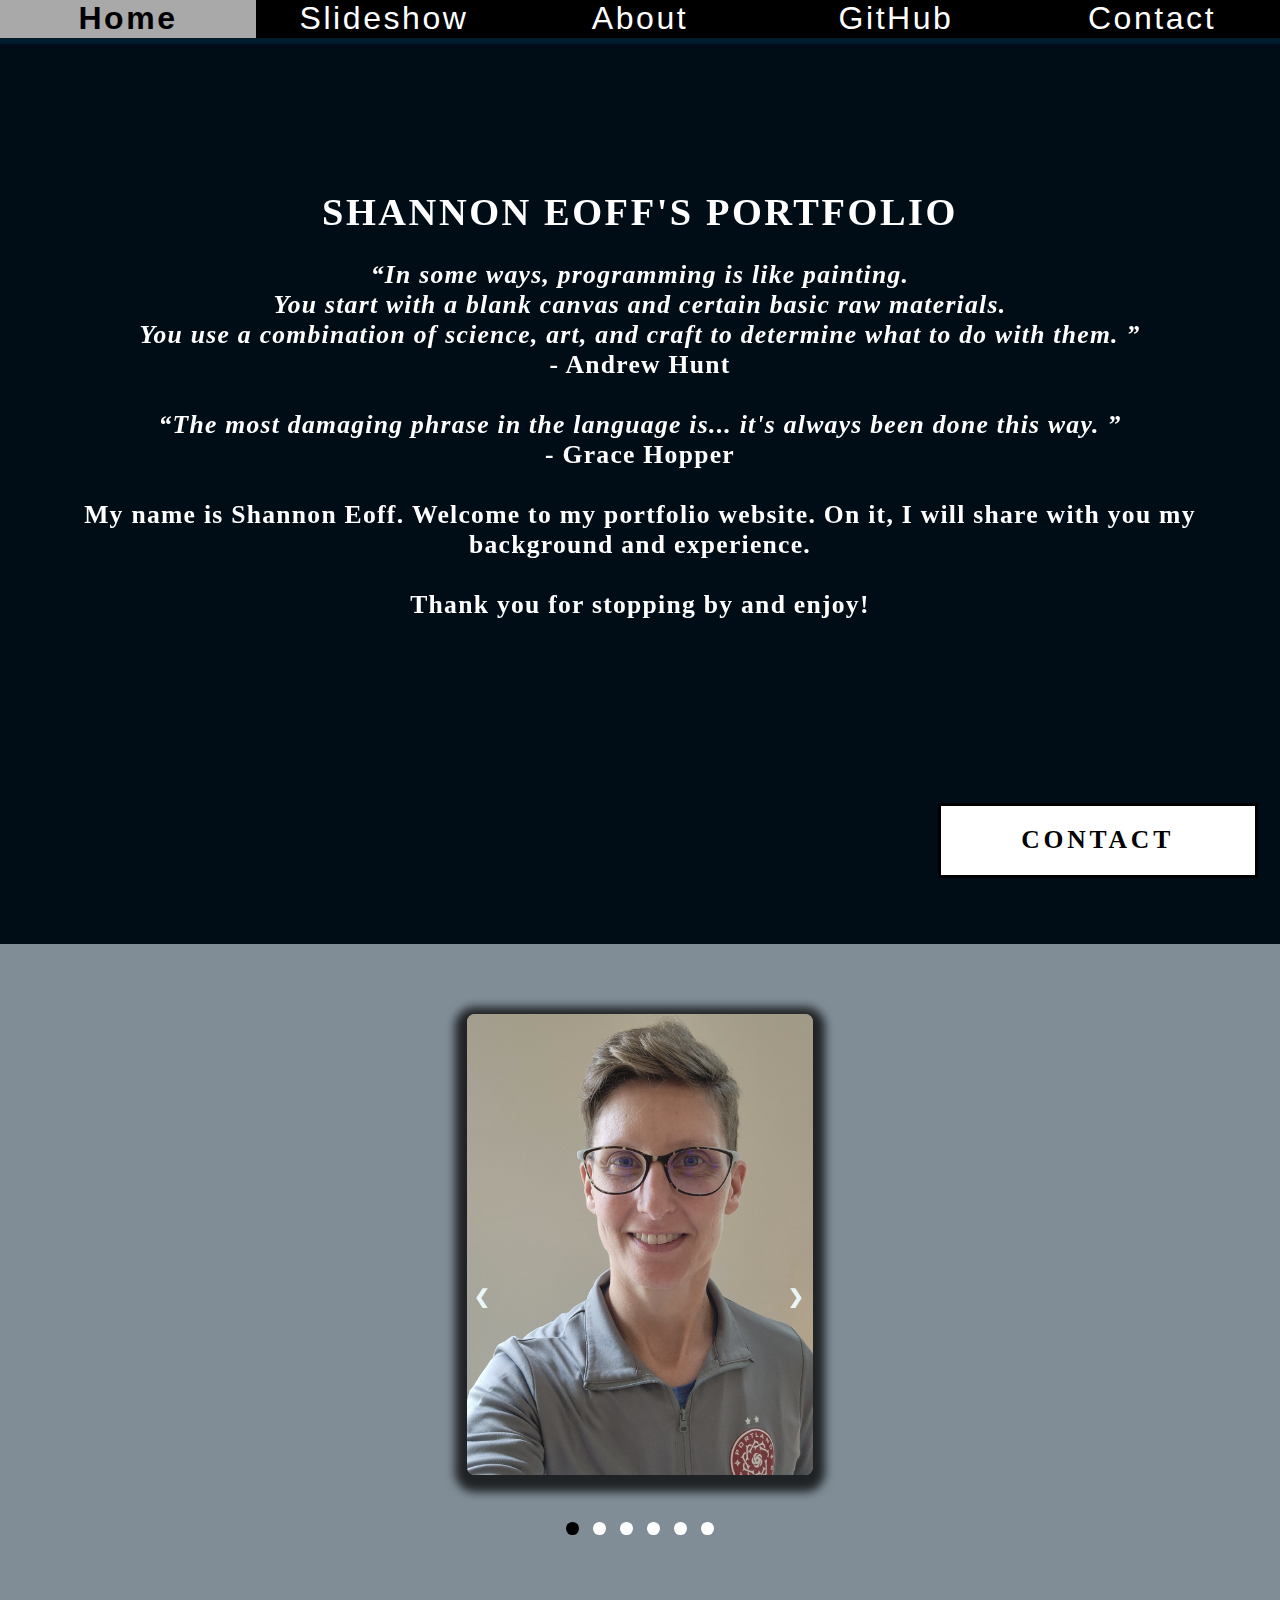
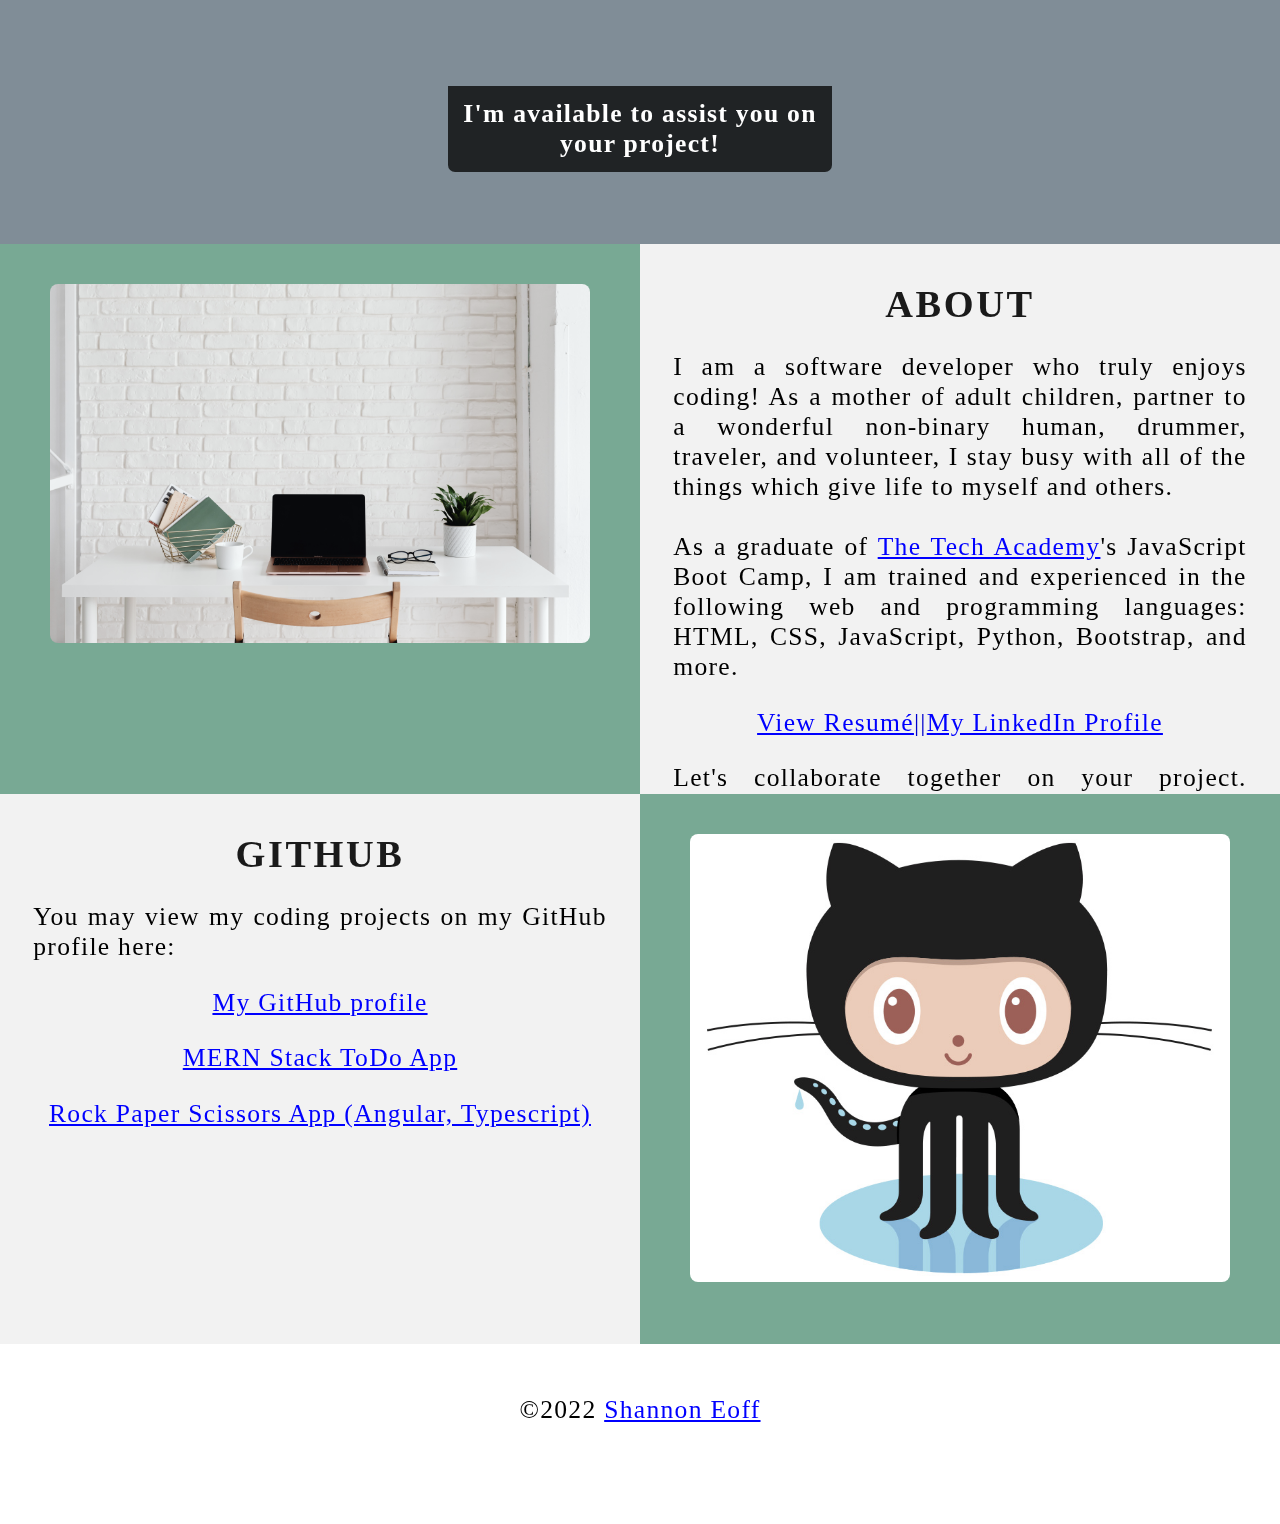
==== commit 44b7d80c: "Add LinkedIn link, format CSS for all screen sizes" ====
--- a/index.html
+++ b/index.html
@@ -137,12 +137,14 @@
                 to myself and others.
                 <br>
                 <br>As a graduate of <a href="https://www.learncodinganywhere.com" target="_blank">The Tech
-                    Academy</a>'s JavaScript Boot Camp, I am trained and experienced in the following web and
+                Academy</a>'s JavaScript Boot Camp, I am trained and experienced in the following web and
                 programming languages: HTML, CSS, JavaScript, Python, Bootstrap, and more.
-                <br>
-                <a class="resumelink" href="./images/Resume.pdf" target="_blank">View Resum&eacute;</a>
-                <br>Let's collaborate together on your project. <a onclick="openForm()" class="contact">Contact</a> me
-                below!
+                <div id="speciallinks">
+                    <a href="./images/Resume.pdf" target="_blank">View Resum&eacute;</a>  ||  
+                    <a href="https://linkedin.com/in/shannoneoff" target="_blank">My LinkedIn Profile</a>
+                </div>
+                <p>Let's collaborate together on your project. <a onclick="openForm()" class="contact">Contact</a> me
+                below!</p>
             </p>
         </div>
     </div>
--- a/stylesheet/portfolio.css
+++ b/stylesheet/portfolio.css
@@ -80,12 +80,14 @@
     text-decoration: underline; /* All links are underlined */
 }
 
-a.resumelink {
+div#speciallinks {
     color: mediumblue;
     cursor: pointer;
     display: flex;
-    text-decoration: underline;
     justify-content: center;
+    font-family: Perpetua, Rockwell Extra Bold;
+    letter-spacing: .1vw;   /* Expands text slightly */
+    font-size: 2vw;       /* Relative font sizing equal to 2.5% of viewport width */
 }
 
 /* Quotation Elements */
@@ -97,10 +99,10 @@
 img {
     filter: grayscale(25%); /* Rids images of 25% of their color */
     border-radius: 8px;     /* Images have rounded corners */
-    max-width: 100%;        /* All images stay within the width of their container */
-    max-height: 100%;       /* All images stay within the height of their container */
+    max-width: 90%;        /* All images stay within the width of their container */
+    max-height: 90%;       /* All images stay within the height of their container */
     display: block;         /* By specifying block display, images will be able to be centered */
-    margin: auto auto auto auto;    /* Centers all images */
+    margin: 1em auto auto auto;    /* Centers all images */
 }
 
 /* Image Elements Hover Effect */
@@ -327,7 +329,7 @@
     float: left;
     width: 50%;                     /* Column takes up half of page width */
     padding: 1.6%;
-    height: 450px;                  /* Sets height of column to 450px - ADJUSTABLE */
+    height: 550px;                  /* Sets height of column to 450px - ADJUSTABLE */
     background-color: #f2f2f2;    /* Sets background color of left columns */
 }
 
@@ -335,7 +337,7 @@
     float: left;
     width: 50%;
     padding: 1.6%;
-    height: 450px;
+    height: 550px;
     background-color: #78a994;
 }
 
@@ -463,8 +465,29 @@
 /**** MEDIA QUERY SECTION ****/
 /* Media rules for paragraph font size for different screen sizes */
 @media screen and (max-width: 527px) {
-    p, .text {
+    .navbar {
+        height: 3em;
+    }
+    .navbar a {
+        height: 1.5em;
         font-size: 3.75vw;
+    }
+    .navbar a.active {
+        height: 1.5em;
+    }
+    p, .text {
+        font-size: 4.5vw;
+    }
+    div#speciallinks {
+        display: flex;
+        text-align: center;
+        font-size: 4.5vw;
+    }
+    .column_1 {
+        height: 620px;
+    }
+    .column_2 {
+        height: 620px;
     }
     .form-container input[type=text] {
         font-size: 3vw;
@@ -478,8 +501,23 @@
 }
 
 @media screen and (min-width: 528px) and (max-width: 660px) {
-    p, .text {
+    .navbar {
+        height: 3em;
+    }
+    .navbar a {
+        height: 1.5em;
         font-size: 3.5vw;
+    }
+    .navbar a.active {
+        height: 1.5em;
+    } 
+    p, .text {
+        font-size: 3.25vw;
+    }
+    div#speciallinks {
+        display: flex;
+        text-align: center;
+        font-size: 3.25vw;
     }
     .form-container input[type=text] {
         font-size: 3vw;
@@ -493,8 +531,32 @@
 }
 
 @media screen and (min-width: 661px) and (max-width: 799px) {
-    p, .text {
-        font-size: 2.75vw;
+    .navbar {
+        height: 3em;
+    }
+    .navbar a {
+        height: 1.5em;
+        font-size: 3.5vw;
+    }
+    .navbar a.active {
+        height: 1.5em;
+    } 
+    #Slideshow_Container {
+        width: 70vw;
+    }
+    p, .text {
+        font-size: 3.5vw;
+    }
+    .column_1 {
+        height: 800px;
+    }
+    .column_2 {
+        height: 800px;
+    }
+    div#speciallinks {
+        display: flex;
+        text-align: center;
+        font-size: 3.5vw;
     }
     .form-container input[type=text] {
         font-size: 3vw;
@@ -508,8 +570,41 @@
 }
 
 @media screen and (min-width: 800px) and (max-width: 924px) {
-    p, .text {
-        font-size: 2.5vw;
+    .navbar {
+        height: 3em;
+    }
+    .navbar a {
+        height: 1.5em;
+        font-size: 3.5vw;
+    }
+    .navbar a.active {
+        height: 1.5em;
+    }
+    #Slideshow_Container {
+        width: 70vw;
+    }
+    #Typing_Video {
+        top: 0;
+    }
+    p, .text {
+        font-size: 3vw;
+    }
+    div#speciallinks {
+        display: flex;
+        text-align: center;
+        font-size: 3vw;
+    }
+    .column_1 {
+        height: 700px;
+    }
+    .column_2 {
+        height: 700px;
+    }
+    .form-container input[type=text] {
+        font-size: 3vw;
+    }
+    .form-container label {
+        font-size: 3vw;
     }
     button {
         font-size: 2.5vw;
@@ -517,31 +612,85 @@
 }
 
 @media screen and (min-width: 925px) and (max-width: 1050px) {
+    .navbar {
+        height: 2em;
+    }
+    .navbar a {
+        height: 1.25em;
+        font-size: 2.5vw;
+    }
+    .navbar a.active {
+        height: 1.25em;
+    }
     p, .text {
         font-size: 2.25vw;
     }
+    div#speciallinks {
+        display: flex;
+        text-align: center;
+        font-size: 2.25vw;
+    }
 }
 
 @media screen and (min-width: 1051px) and (max-width: 1310px) {
+    .navbar {
+        height: 2em;
+    }
+    .navbar a {
+        height: 1.25em;
+        font-size: 2.5vw;
+    }
+    .navbar a.active {
+        height: 1.25em;
+    }
     p, .text {
         font-size: 2vw;
     }
+    div#speciallinks {
+        display: flex;
+        text-align: center;
+        font-size: 2vw;
+    }
+    .form-container input[type=text] {
+        font-size: 2vw;
+    }
+    .form-container label {
+        font-size: 2vw;
+    }
+    button {
+        font-size: 2vw;
+    }
 }
 
 @media screen and (min-width: 1311px) and (max-width: 1535px) {
     p, .text {
         font-size: 1.75vw;
     }
+    div#speciallinks {
+        display: flex;
+        text-align: center;
+        font-size: 1.75vw;
+    }
 }
 
 @media screen and (min-width: 1536px) and (max-width: 2269px) {
     p, .text {
         font-size: 1.5vw;
     }
+    div#speciallinks {
+        display: flex;
+        text-align: center;
+        font-size: 1.5vw;
+    }
 }
 
 @media screen and (min-width: 2270px) {
     p, .text {
+        font-size: 1.35vw;
+    }
+    div#speciallinks {
+        display: flex;
+        text-align: center;
         font-size: 1.35vw;
     }
 }
@@ -549,7 +698,7 @@
 /* In media queries, applies Images styles for screens 576px and smaller */
 @media screen and (max-width:576px) {
     #Slideshow_Container {
-        width: 80vw;                /* Relative sizing of the container for the slideshow set to 30% of viewport width */
+        width: 80vw;                /* Relative sizing of the container for the slideshow set to 80% of viewport width */
     }
 }
 
@@ -560,14 +709,6 @@
     }
 }
 
-/* Screens 1080px and smaller will display Nav Bar links equally distributed */
-@media screen and (max-width: 1080px) {
-    .navbar a {
-        width: 20%;                         /* Each navbar link takes up 1/5 of Nav Bar */
-        font-size: 3vw;
-    }
-}
-
 /* Enlarges font of title, quote, and slideshow text for smaller screens */
 @media screen and (max-width: 1080px) {
     .quote {
